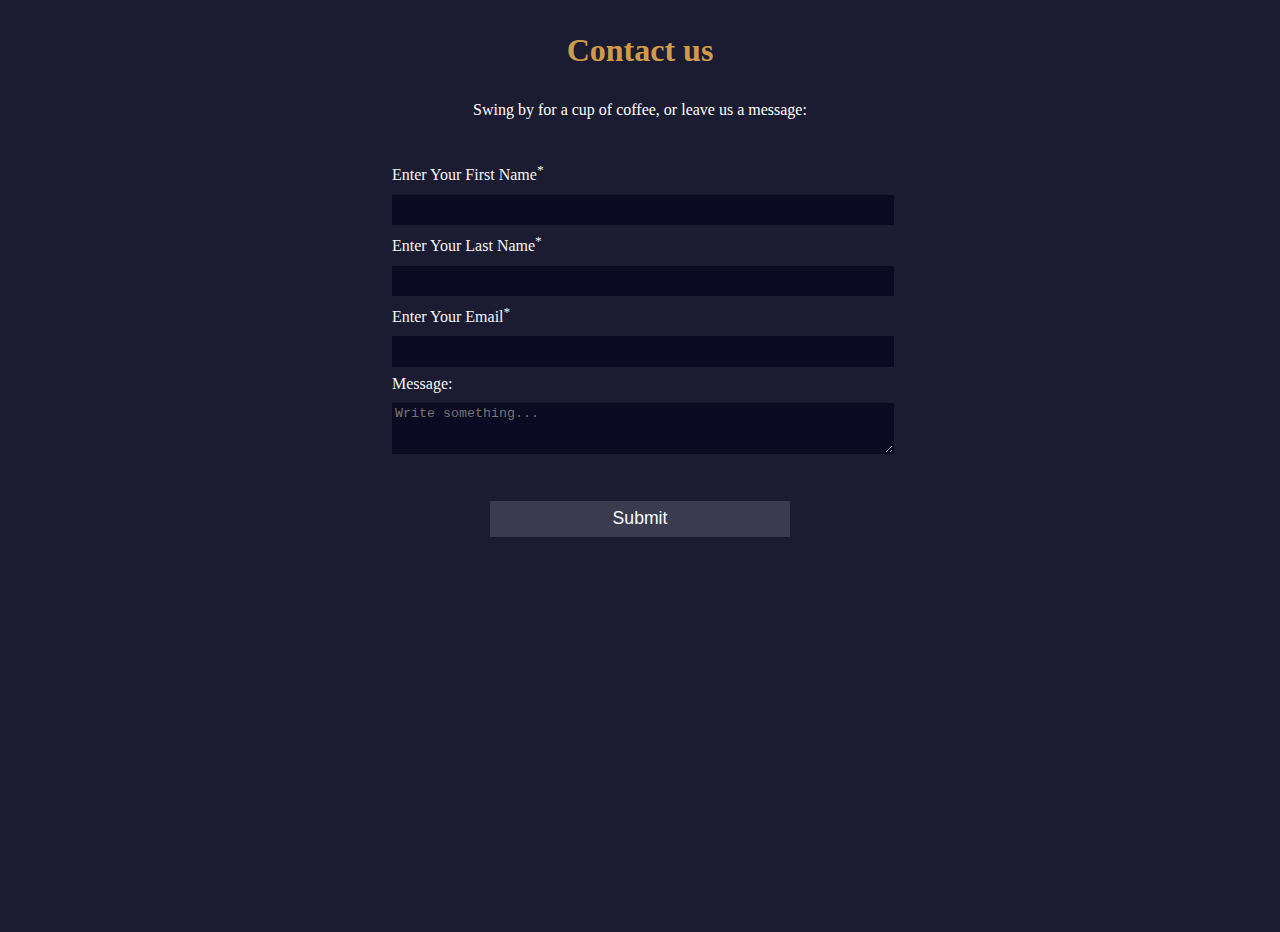
==== contact page.html @ e160bd91 "7th commit" ====
<!DOCTYPE html>
<html lang="en">
<head>
<meta charset="utf-8">    
<meta name="viewport" content="width=device-width, initial-scale=1">
<title>Registration Form</title>
<link rel="stylesheet" href="styles.css" />
<style>
        body {
  width: 100%;
  height: 100vh;
  margin: 0;
  background-color: #1b1b32;
  color: #f5f6f7;
  font-family: Tahoma;
  font-size: 16px;
}

h1{
  margin: 1em auto;
  text-align: center;
  color:#D09B49;
}
p{
  margin: 0.2em auto;
  text-align: center;
  color:#ffffff;
}

form {
  width: 60vw;
  max-width: 500px;
  min-width: 300px;
  margin: 0 auto;
  padding-bottom: 2em;
}

fieldset {
  border: none;
  padding: 2rem 0;
}


label {
  display: block;
  margin: 0.5rem 0;
}

input,
textarea {
  margin: 10px 0 0 0;
  width: 100%;
  min-height: 2em;
  background-color: #0a0a23;
  border: 1px solid #0a0a23;
  color: #ffffff;
}

input[type="button"] {
  display: block;
  width: 60%;
  margin: 2px auto;
  height: 2em;
  font-size: 1.1rem;
  background-color: #3b3b4f;
  border: none;
  border-color: white;
  min-width: 300px;
}
input[type="button"]:hover{
background-color: #ffffff;
color: #1b1b32;
transition: 1s ease-in-out;
}
    </style>
  </head>
  <body>
    <h1>Contact us</h1>
    <p>Swing by for a cup of coffee, or leave us a message:</p>
    <form method="post">
      <fieldset>
        <label for="first-name">Enter Your First Name<sup>*</sup><input id="first-name" name="first-name" type="text" required /></label>
        <label for="last-name">Enter Your Last Name<sup>*</sup><input id="last-name" name="last-name" type="text" required /></label>
        <label for="email">Enter Your Email<sup>*</sup><input id="email" name="email" type="email" required /></label>
        <label for="bio">Message:
        <textarea id="bio" name="bio" rows="3" cols="30" placeholder="Write something..."></textarea>
        </label>
    </fieldset>
      <p id="demo1"></p>
      <p id="demo2"></p>
      <!-- <input type="submit"value = "Click me" onclick="displayData()"> -->
      <input type="button" value="Submit" onclick="displayData()">
    </form>

    <script>
function displayData() {
			const firstname = document.getElementById("first-name").value;
            const lastname = document.getElementById("last-name").value;
			const email = document.getElementById("email").value;
			if (firstname && lastname && email) {
				document.getElementById("demo1").innerHTML = "Thankyou!";
                document.getElementById("demo2").innerHTML = "Your message has been successfully submitted";
			} else {
				alert("Please fill in all fields");
			}
		}
    </script>
  </body>
</html>
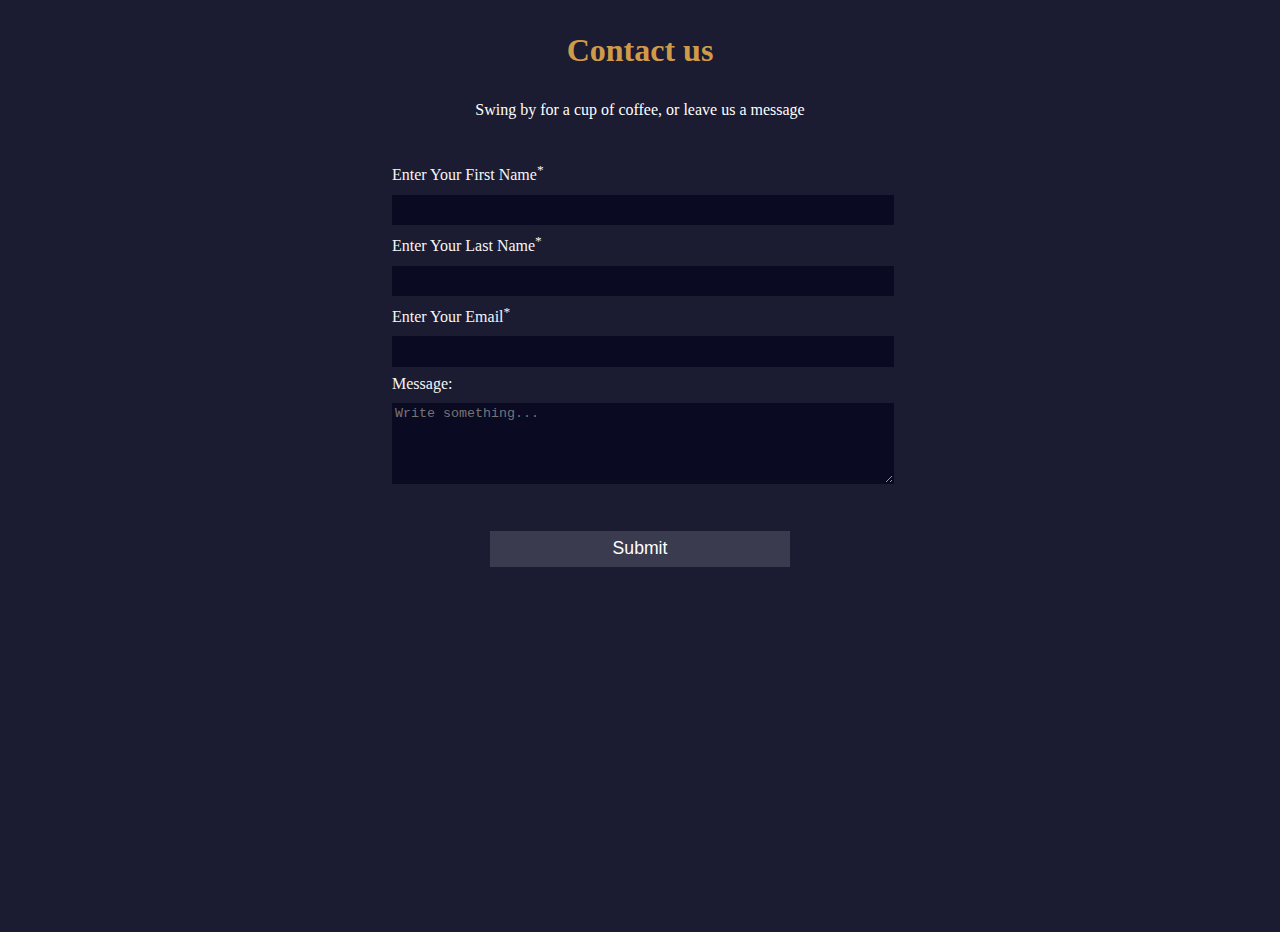
==== commit 202b9a83: "7th commit" ====
--- a/contact page.html
+++ b/contact page.html
@@ -25,6 +25,7 @@
   margin: 0.2em auto;
   text-align: center;
   color:#ffffff;
+  font-weight: 500;
 }
 
 form {
@@ -72,18 +73,40 @@
 color: #1b1b32;
 transition: 1s ease-in-out;
 }
+@media screen and (max-width:400px){
+    label {
+  display: block;
+  margin: 0.5rem 0;
+  font-size: 1rem;
+}
+
+input,
+textarea {
+  margin: 10px 0 0 0;
+  width: 100%;
+  background-color: #0a0a23;
+  border: 1px solid #0a0a23;
+  color: #ffffff;
+}
+input{
+  min-height: 3em;
+}
+textarea {
+   min-height: 5em;
+}
+}
     </style>
   </head>
   <body>
     <h1>Contact us</h1>
-    <p>Swing by for a cup of coffee, or leave us a message:</p>
+    <p>Swing by for a cup of coffee, or leave us a message</p>
     <form method="post">
       <fieldset>
         <label for="first-name">Enter Your First Name<sup>*</sup><input id="first-name" name="first-name" type="text" required /></label>
         <label for="last-name">Enter Your Last Name<sup>*</sup><input id="last-name" name="last-name" type="text" required /></label>
         <label for="email">Enter Your Email<sup>*</sup><input id="email" name="email" type="email" required /></label>
         <label for="bio">Message:
-        <textarea id="bio" name="bio" rows="3" cols="30" placeholder="Write something..."></textarea>
+        <textarea id="bio" name="bio" rows="5" cols="30" placeholder="Write something..."></textarea>
         </label>
     </fieldset>
       <p id="demo1"></p>
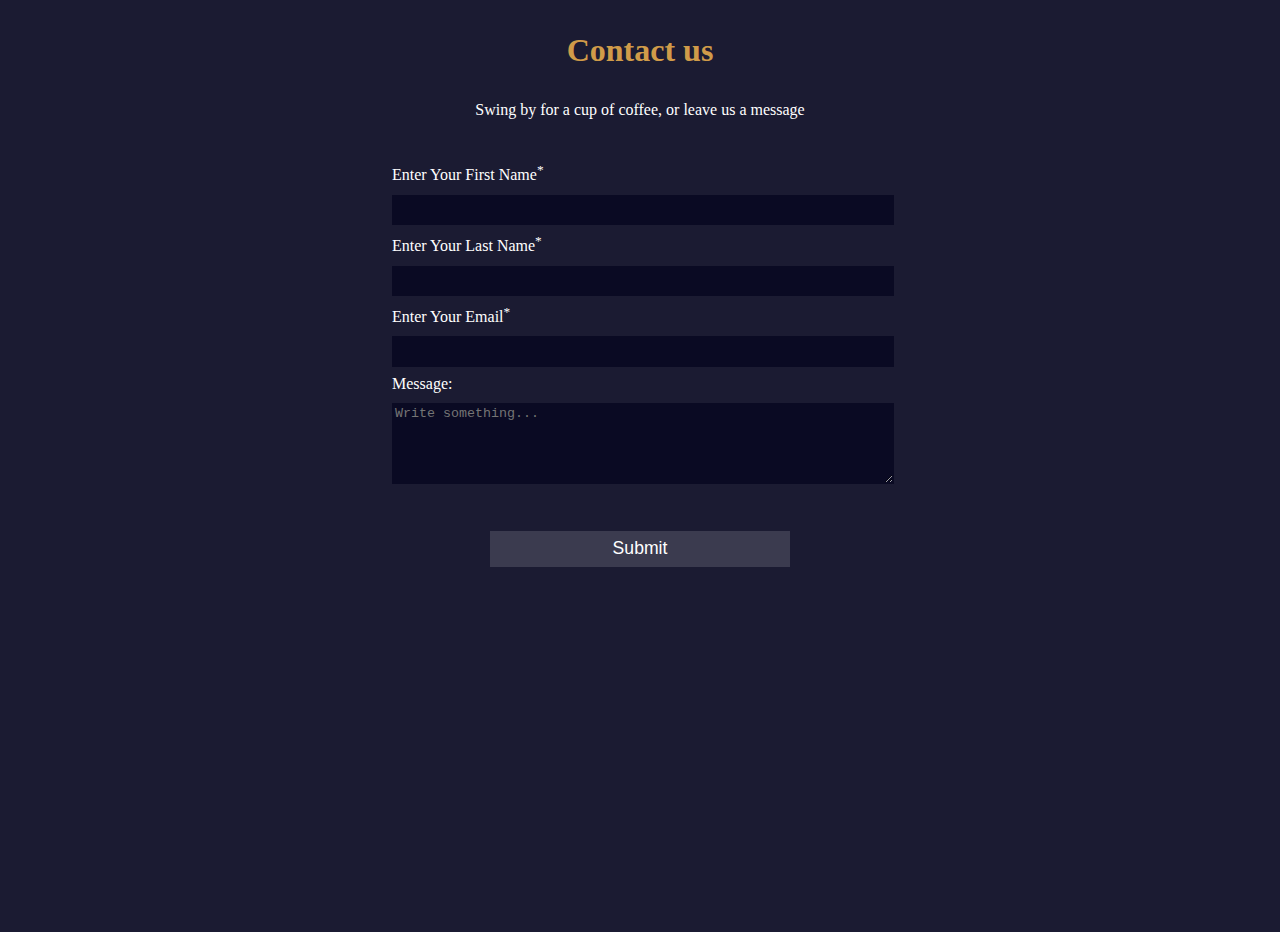
==== commit 234f8c15: "7th commit" ====
--- a/contact page.html
+++ b/contact page.html
@@ -11,7 +11,6 @@
   height: 100vh;
   margin: 0;
   background-color: #1b1b32;
-  color: #f5f6f7;
   font-family: Tahoma;
   font-size: 16px;
 }
@@ -45,6 +44,7 @@
 label {
   display: block;
   margin: 0.5rem 0;
+  color:#ffffff;
 }
 
 input,
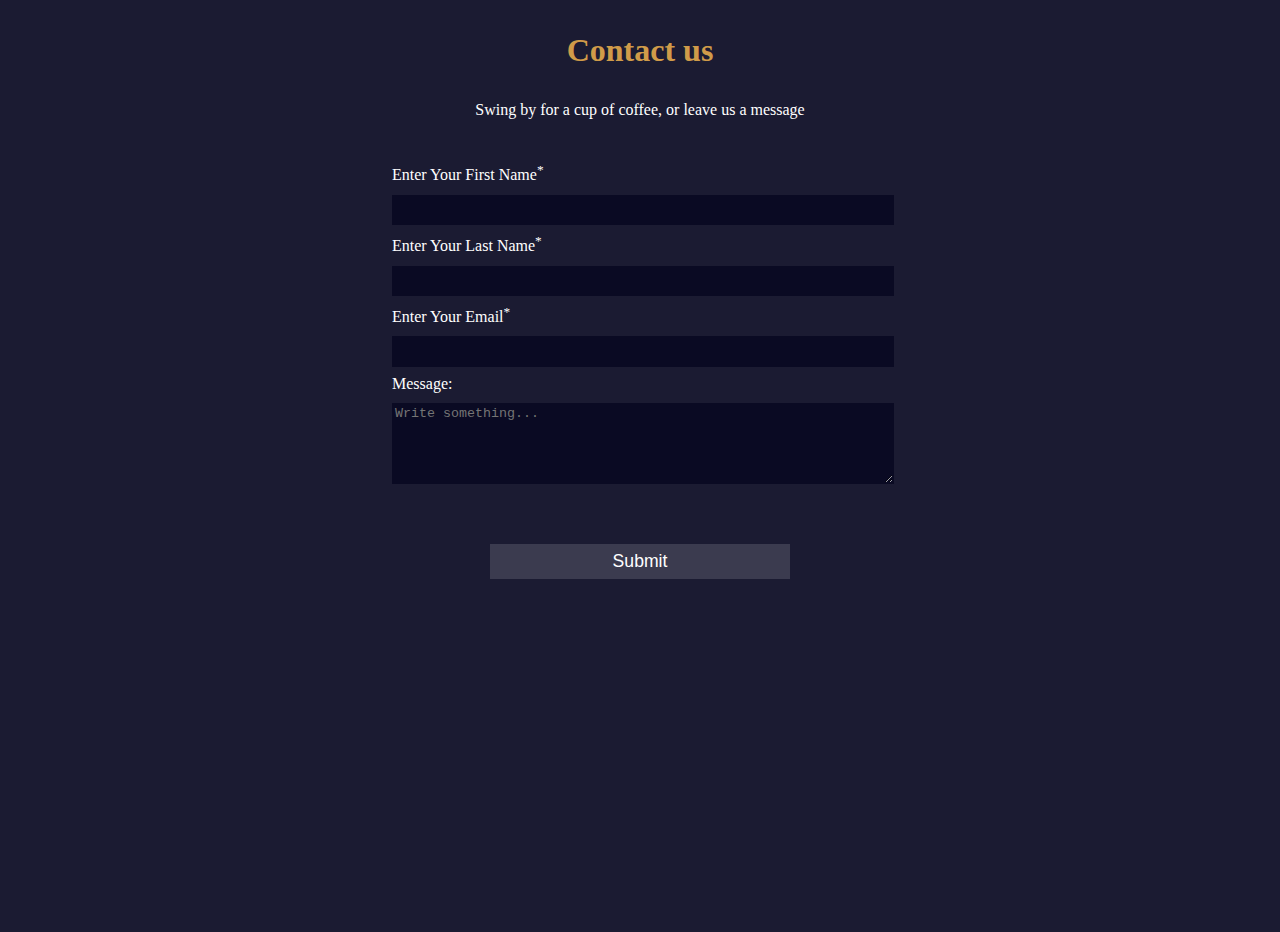
==== commit cdf06be2: "7th commit" ====
--- a/contact page.html
+++ b/contact page.html
@@ -4,103 +4,12 @@
 <meta charset="utf-8">    
 <meta name="viewport" content="width=device-width, initial-scale=1">
 <title>Registration Form</title>
-<link rel="stylesheet" href="styles.css" />
-<style>
-        body {
-  width: 100%;
-  height: 100vh;
-  margin: 0;
-  background-color: #1b1b32;
-  font-family: Tahoma;
-  font-size: 16px;
-}
-
-h1{
-  margin: 1em auto;
-  text-align: center;
-  color:#D09B49;
-}
-p{
-  margin: 0.2em auto;
-  text-align: center;
-  color:#ffffff;
-  font-weight: 500;
-}
-
-form {
-  width: 60vw;
-  max-width: 500px;
-  min-width: 300px;
-  margin: 0 auto;
-  padding-bottom: 2em;
-}
-
-fieldset {
-  border: none;
-  padding: 2rem 0;
-}
-
-
-label {
-  display: block;
-  margin: 0.5rem 0;
-  color:#ffffff;
-}
-
-input,
-textarea {
-  margin: 10px 0 0 0;
-  width: 100%;
-  min-height: 2em;
-  background-color: #0a0a23;
-  border: 1px solid #0a0a23;
-  color: #ffffff;
-}
-
-input[type="button"] {
-  display: block;
-  width: 60%;
-  margin: 2px auto;
-  height: 2em;
-  font-size: 1.1rem;
-  background-color: #3b3b4f;
-  border: none;
-  border-color: white;
-  min-width: 300px;
-}
-input[type="button"]:hover{
-background-color: #ffffff;
-color: #1b1b32;
-transition: 1s ease-in-out;
-}
-@media screen and (max-width:400px){
-    label {
-  display: block;
-  margin: 0.5rem 0;
-  font-size: 1rem;
-}
-
-input,
-textarea {
-  margin: 10px 0 0 0;
-  width: 100%;
-  background-color: #0a0a23;
-  border: 1px solid #0a0a23;
-  color: #ffffff;
-}
-input{
-  min-height: 3em;
-}
-textarea {
-   min-height: 5em;
-}
-}
-    </style>
-  </head>
-  <body>
+<link rel="stylesheet" href="css/contact-us.css" />
+</head>
+<body>
     <h1>Contact us</h1>
     <p>Swing by for a cup of coffee, or leave us a message</p>
-    <form method="post">
+    <form method="post" id="myForm">
       <fieldset>
         <label for="first-name">Enter Your First Name<sup>*</sup><input id="first-name" name="first-name" type="text" required /></label>
         <label for="last-name">Enter Your Last Name<sup>*</sup><input id="last-name" name="last-name" type="text" required /></label>
@@ -111,16 +20,16 @@
     </fieldset>
       <p id="demo1"></p>
       <p id="demo2"></p>
-      <!-- <input type="submit"value = "Click me" onclick="displayData()"> -->
       <input type="button" value="Submit" onclick="displayData()">
     </form>
 
     <script>
-function displayData() {
+        function displayData() {
 			const firstname = document.getElementById("first-name").value;
             const lastname = document.getElementById("last-name").value;
 			const email = document.getElementById("email").value;
 			if (firstname && lastname && email) {
+                document.getElementById("myForm").reset();
 				document.getElementById("demo1").innerHTML = "Thankyou!";
                 document.getElementById("demo2").innerHTML = "Your message has been successfully submitted";
 			} else {
@@ -128,5 +37,5 @@
 			}
 		}
     </script>
-  </body>
+</body>
 </html>--- a/css/contact-us.css
+++ b/css/contact-us.css
@@ -0,0 +1,93 @@
+body {
+    width: 100%;
+    height: 100vh;
+    margin: 0;
+    background-color: #1b1b32;
+    font-family: Tahoma;
+    font-size: 16px;
+  }
+  
+  h1{
+    margin: 1em auto;
+    text-align: center;
+    color:#D09B49;
+  }
+  p{
+    margin: 0.2em auto;
+    text-align: center;
+    color:#ffffff;
+    font-weight: 500;
+  }
+  #demo1, #demo2{
+      margin-top: 0;
+      margin-bottom: 1rem;
+  }
+  
+  form {
+    width: 60vw;
+    max-width: 500px;
+    min-width: 300px;
+    margin: 0 auto;
+    padding-bottom: 2em;
+  }
+  
+  fieldset {
+    border: none;
+    padding: 2rem 0;
+  }
+  
+  
+  label {
+    display: block;
+    margin: 0.5rem 0;
+    color:#ffffff;
+  }
+  
+  input,
+  textarea {
+    margin: 10px 0 0 0;
+    width: 100%;
+    min-height: 2em;
+    background-color: #0a0a23;
+    border: 1px solid #0a0a23;
+    color: #ffffff;
+  }
+  
+  input[type="button"] {
+    display: block;
+    width: 60%;
+    margin: 2px auto;
+    height: 2em;
+    font-size: 1.1rem;
+    background-color: #3b3b4f;
+    border: none;
+    border-color: white;
+    min-width: 300px;
+  }
+  input[type="button"]:hover{
+  background-color:#D09B49;
+  color: #1b1b32;
+  cursor: pointer;
+  }
+  @media screen and (max-width:400px){
+      label {
+    display: block;
+    margin: 0.5rem 0;
+    font-size: 1rem;
+  }
+  
+  input,
+  textarea {
+    margin: 10px 0 0 0;
+    width: 100%;
+    background-color: #0a0a23;
+    border: 1px solid #0a0a23;
+    color: #ffffff;
+  }
+  input{
+    min-height: 3em;
+  }
+  textarea {
+     min-height: 5em;
+  }
+  }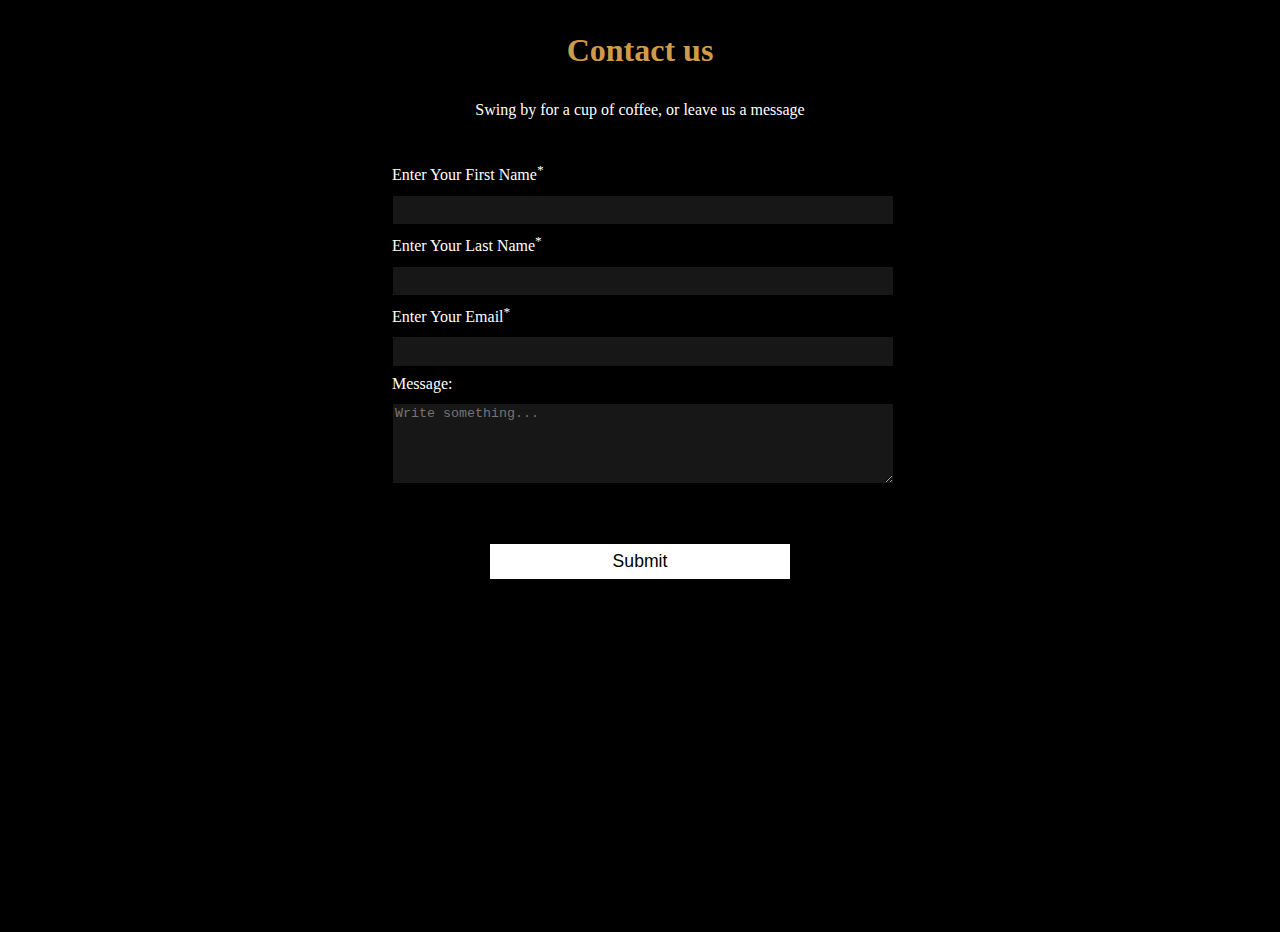
==== commit a64d2e20: "final commit" ====
--- a/contact page.html
+++ b/contact page.html
@@ -4,7 +4,7 @@
 <meta charset="utf-8">    
 <meta name="viewport" content="width=device-width, initial-scale=1">
 <title>Registration Form</title>
-<link rel="stylesheet" href="css/contact-us.css" />
+<link rel="stylesheet" href="css/contact-us.css"/>
 </head>
 <body>
     <h1>Contact us</h1>
@@ -26,12 +26,16 @@
     <script>
         function displayData() {
 			const firstname = document.getElementById("first-name").value;
-            const lastname = document.getElementById("last-name").value;
+      const lastname = document.getElementById("last-name").value;
 			const email = document.getElementById("email").value;
 			if (firstname && lastname && email) {
-                document.getElementById("myForm").reset();
+        document.getElementById("myForm").reset();
 				document.getElementById("demo1").innerHTML = "Thankyou!";
-                document.getElementById("demo2").innerHTML = "Your message has been successfully submitted";
+        document.getElementById("demo2").innerHTML = "Your message has been successfully submitted";
+        setTimeout(() => {
+            demo1.innerHTML = "";
+            demo2.innerHTML = "";
+        }, 4000); // 4000 milliseconds = 4 seconds
 			} else {
 				alert("Please fill in all fields");
 			}
--- a/css/contact-us.css
+++ b/css/contact-us.css
@@ -2,7 +2,7 @@
     width: 100%;
     height: 100vh;
     margin: 0;
-    background-color: #1b1b32;
+    background-color: #000000;
     font-family: Tahoma;
     font-size: 16px;
   }
@@ -48,8 +48,8 @@
     margin: 10px 0 0 0;
     width: 100%;
     min-height: 2em;
-    background-color: #0a0a23;
-    border: 1px solid #0a0a23;
+    background-color: #171717;
+    border: 1px solid #000000;
     color: #ffffff;
   }
   
@@ -59,14 +59,15 @@
     margin: 2px auto;
     height: 2em;
     font-size: 1.1rem;
-    background-color: #3b3b4f;
+    background-color: #ffffff;
     border: none;
-    border-color: white;
+    border-color: #000000;
     min-width: 300px;
+    color: #000000;
   }
   input[type="button"]:hover{
   background-color:#D09B49;
-  color: #1b1b32;
+  color: #ffffff;
   cursor: pointer;
   }
   @media screen and (max-width:400px){
@@ -90,4 +91,10 @@
   textarea {
      min-height: 5em;
   }
+  input[type="button"] {   
+    width: 20%;
+    height: 1.5em;
+    border-radius: 25px;
+    min-width: 200px;
+  }
   }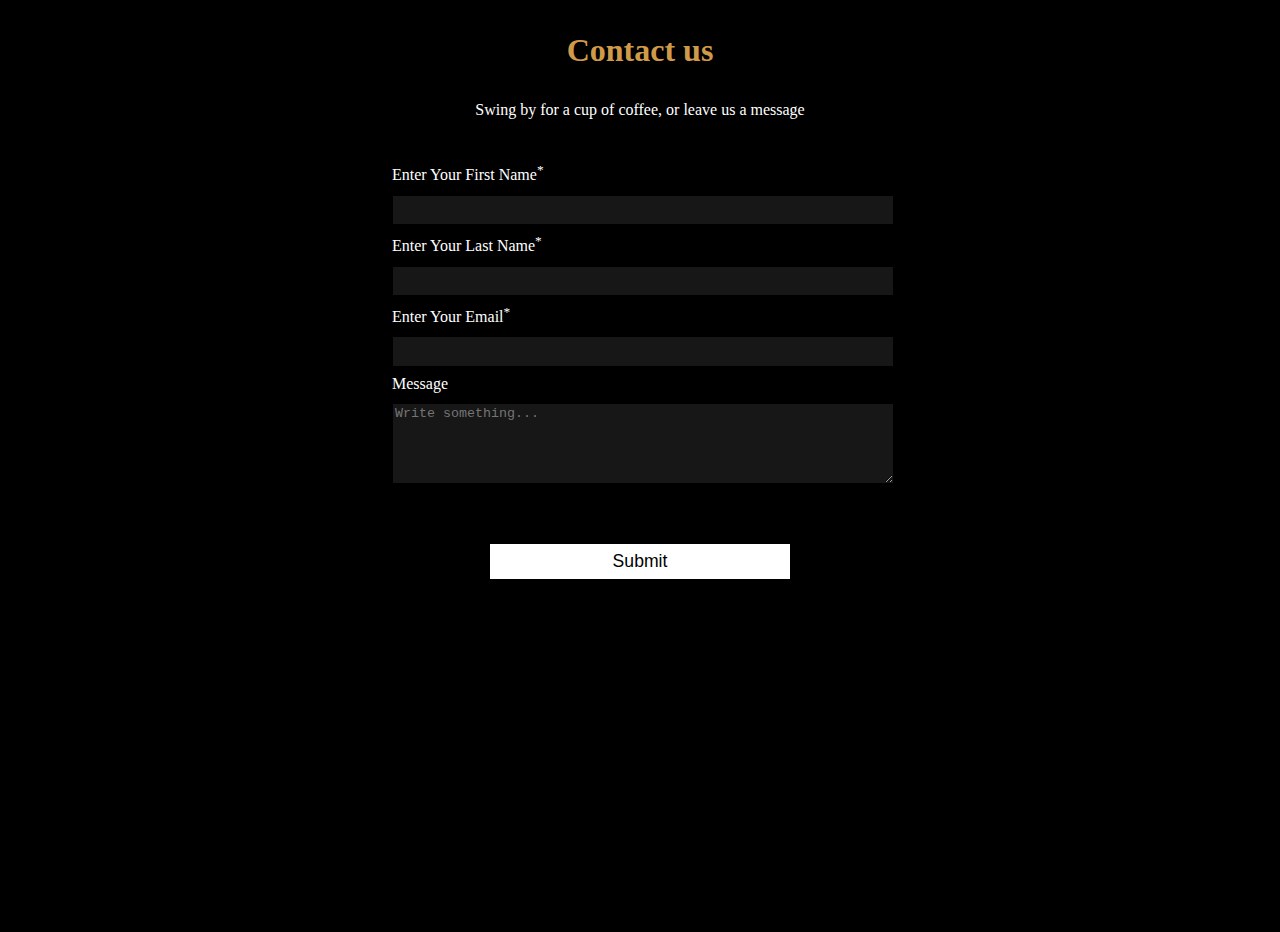
==== commit a40f776f: "final commit" ====
--- a/contact page.html
+++ b/contact page.html
@@ -14,7 +14,7 @@
         <label for="first-name">Enter Your First Name<sup>*</sup><input id="first-name" name="first-name" type="text" required /></label>
         <label for="last-name">Enter Your Last Name<sup>*</sup><input id="last-name" name="last-name" type="text" required /></label>
         <label for="email">Enter Your Email<sup>*</sup><input id="email" name="email" type="email" required /></label>
-        <label for="bio">Message:
+        <label for="bio">Message 
         <textarea id="bio" name="bio" rows="5" cols="30" placeholder="Write something..."></textarea>
         </label>
     </fieldset>
--- a/css/contact-us.css
+++ b/css/contact-us.css
@@ -73,7 +73,7 @@
   @media screen and (max-width:400px){
       label {
     display: block;
-    margin: 0.5rem 0;
+    margin: 0.8rem 0;
     font-size: 1rem;
   }
   
@@ -81,19 +81,17 @@
   textarea {
     margin: 10px 0 0 0;
     width: 100%;
-    background-color: #0a0a23;
-    border: 1px solid #0a0a23;
-    color: #ffffff;
+    height: 2rem;
   }
   input{
-    min-height: 3em;
+    min-height: 2em;
   }
   textarea {
      min-height: 5em;
   }
   input[type="button"] {   
     width: 20%;
-    height: 1.5em;
+    height: 2.5rem;
     border-radius: 25px;
     min-width: 200px;
   }
